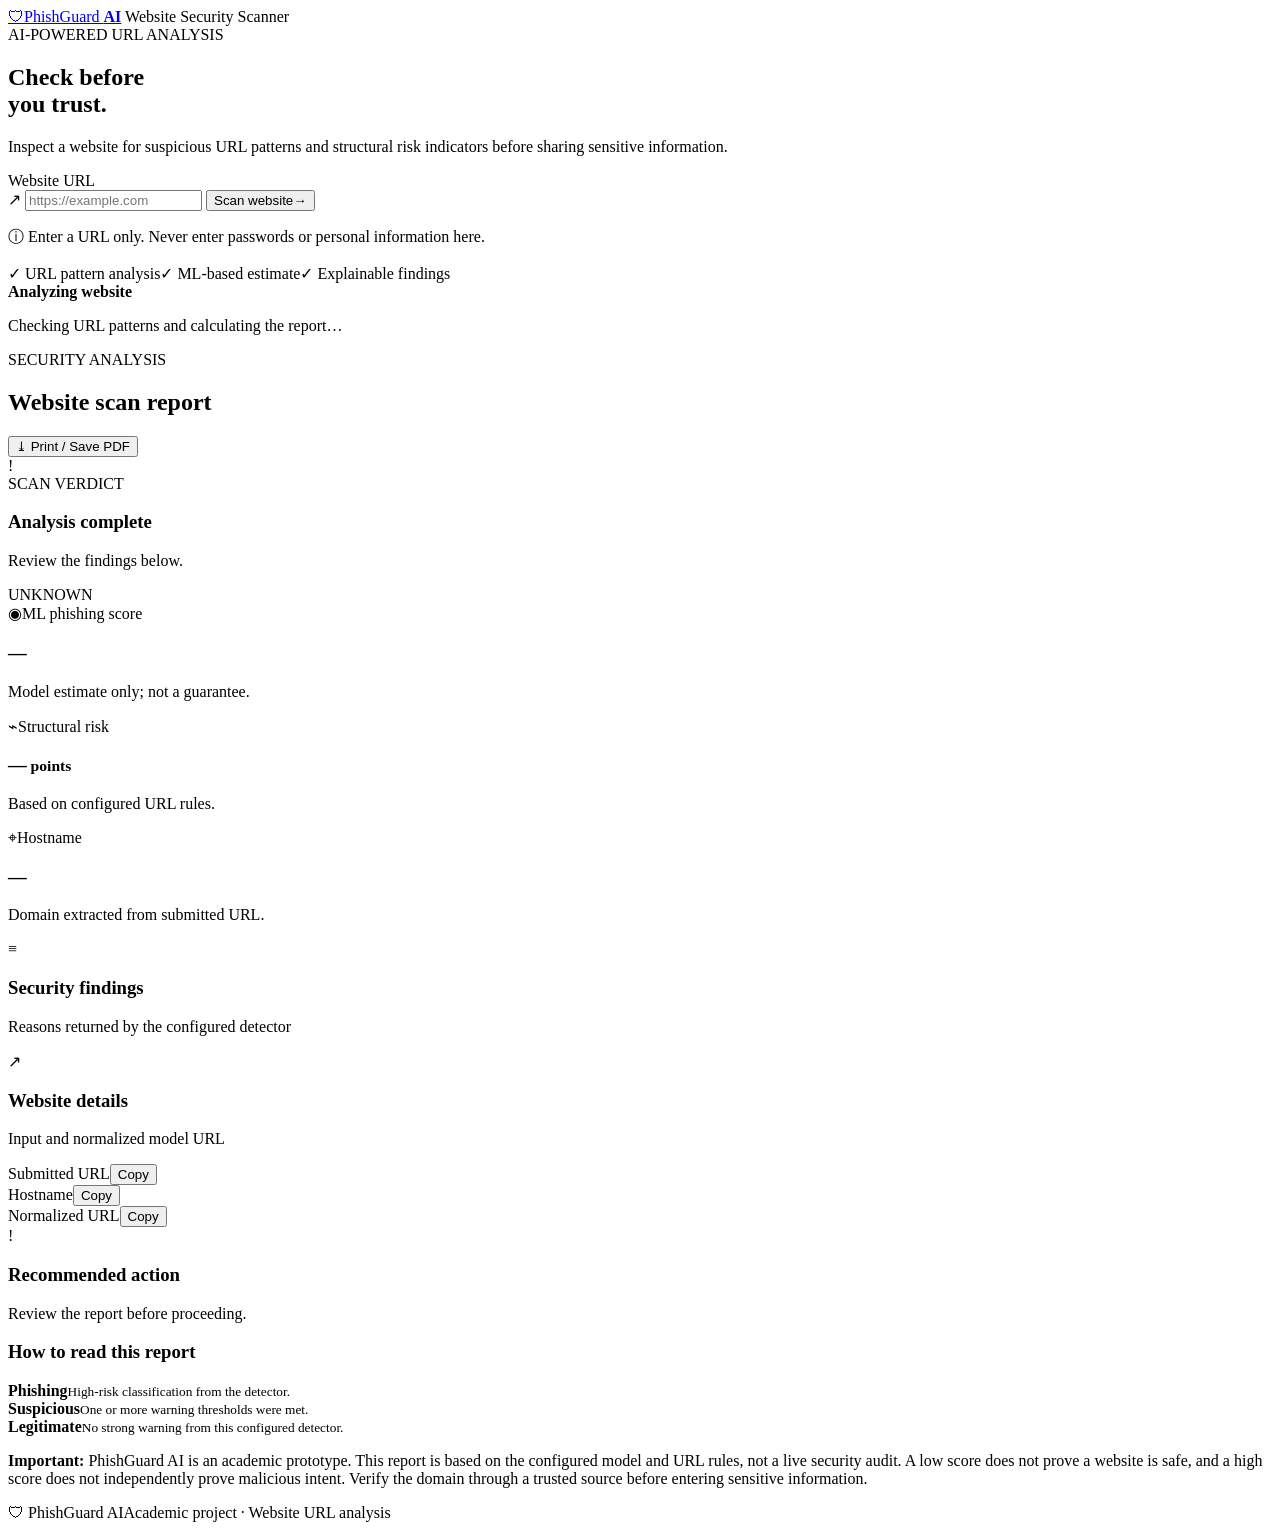
==== frontend/index.html @ d0da9a56 "Add ML-based email phishing detection" ====
<!DOCTYPE html>
<html lang="en">
<head>
  <meta charset="UTF-8">
  <meta name="viewport" content="width=device-width, initial-scale=1.0">
  <meta name="theme-color" content="#101827">
  <title>PhishGuard AI | Website Security Scanner</title>
  <link rel="stylesheet" href="/static/style.css">
</head>
<body>
  <header class="topbar">
    <a class="brand" href="/"><span class="brand-icon" aria-hidden="true">🛡</span><span>PhishGuard <b>AI</b></span></a>
    <span class="header-label"><span class="live-dot"></span> Website Security Scanner</span>
  </header>
  <main class="container">
    <section class="hero">
      <div class="eyebrow"><span class="eyebrow-line"></span> AI-POWERED URL ANALYSIS</div>
      <h1>Check before<br><span>you trust.</span></h1>
      <p class="hero-copy">Inspect a website for suspicious URL patterns and structural risk indicators before sharing sensitive information.</p>
      <form id="scan-form">
        <label for="url-input">Website URL</label>
        <div class="input-row">
          <span class="input-icon" aria-hidden="true">↗</span>
          <input id="url-input" type="text" placeholder="https://example.com" autocomplete="url" spellcheck="false" required>
          <button id="scan-button" type="submit"><span>Scan website</span><span aria-hidden="true">→</span></button>
        </div>
        <p class="hint">ⓘ Enter a URL only. Never enter passwords or personal information here.</p>
      </form>
      <div class="hero-foot"><span><span class="mini-check">✓</span> URL pattern analysis</span><span><span class="mini-check">✓</span> ML-based estimate</span><span><span class="mini-check">✓</span> Explainable findings</span></div>
    </section>
    <section id="loading" class="notice loading hidden" role="status" aria-live="polite"><span class="spinner" aria-hidden="true"></span><div><strong>Analyzing website</strong><p>Checking URL patterns and calculating the report…</p></div></section>
    <section id="error-box" class="notice error hidden" role="alert"></section>
    <section id="report" class="report hidden" aria-live="polite">
      <div class="report-topline"><div><div class="eyebrow dark-eyebrow">SECURITY ANALYSIS</div><h2>Website scan report</h2><p id="report-time" class="report-time"></p></div><button id="print-button" class="secondary-button" type="button">⤓ Print / Save PDF</button></div>
      <article id="verdict-panel" class="verdict-panel"><div id="verdict-icon" class="verdict-icon" aria-hidden="true">!</div><div class="verdict-copy"><div class="verdict-overline">SCAN VERDICT</div><h3 id="verdict-title">Analysis complete</h3><p id="prediction-description">Review the findings below.</p></div><span id="status-badge" class="status-badge">UNKNOWN</span></article>
      <div class="summary-grid">
        <article class="metric-card"><div class="metric-head"><span class="metric-icon amber">◉</span><span class="card-label">ML phishing score</span></div><h3 id="phishing-probability">—</h3><div class="progress" role="progressbar" aria-label="Phishing probability" aria-valuemin="0" aria-valuemax="100" aria-valuenow="0"><div id="probability-bar"></div></div><p class="metric-note">Model estimate only; not a guarantee.</p></article>
        <article class="metric-card"><div class="metric-head"><span class="metric-icon blue">⌁</span><span class="card-label">Structural risk</span></div><h3><span id="risk-points">—</span><small> points</small></h3><p id="risk-description" class="metric-note">Based on configured URL rules.</p></article>
        <article class="metric-card"><div class="metric-head"><span class="metric-icon green">⌖</span><span class="card-label">Hostname</span></div><h3 id="hostname-metric" class="hostname-metric">—</h3><p class="metric-note">Domain extracted from submitted URL.</p></article>
      </div>
      <div class="report-columns">
        <div class="report-main">
          <article class="panel"><div class="panel-heading"><span class="panel-symbol">≡</span><div><h3>Security findings</h3><p>Reasons returned by the configured detector</p></div></div><ul id="reasons-list" class="findings-list"></ul></article>
          <article class="panel"><div class="panel-heading"><span class="panel-symbol">↗</span><div><h3>Website details</h3><p>Input and normalized model URL</p></div></div>
            <div class="detail-row"><span>Submitted URL</span><code id="submitted-url"></code><button class="copy-button" data-copy="submitted-url" type="button">Copy</button></div>
            <div class="detail-row"><span>Hostname</span><code id="hostname"></code><button class="copy-button" data-copy="hostname" type="button">Copy</button></div>
            <div class="detail-row"><span>Normalized URL</span><code id="normalized-url"></code><button class="copy-button" data-copy="normalized-url" type="button">Copy</button></div>
          </article>
        </div>
        <aside class="report-side">
          <article id="action-panel" class="action-panel"><div class="action-icon" aria-hidden="true">!</div><h3 id="action-title">Recommended action</h3><p id="action-copy">Review the report before proceeding.</p><ul id="action-list"></ul></article>
          <article class="panel methodology"><h3>How to read this report</h3>
            <div class="legend-row"><span class="legend-dot red"></span><span><b>Phishing</b><small>High-risk classification from the detector.</small></span></div>
            <div class="legend-row"><span class="legend-dot amber-dot"></span><span><b>Suspicious</b><small>One or more warning thresholds were met.</small></span></div>
            <div class="legend-row"><span class="legend-dot green-dot"></span><span><b>Legitimate</b><small>No strong warning from this configured detector.</small></span></div>
          </article>
        </aside>
      </div>
      <p class="disclaimer"><strong>Important:</strong> PhishGuard AI is an academic prototype. This report is based on the configured model and URL rules, not a live security audit. A low score does not prove a website is safe, and a high score does not independently prove malicious intent. Verify the domain through a trusted source before entering sensitive information.</p>
    </section>
  </main>
  <footer><span>🛡 PhishGuard AI</span><span>Academic project · Website URL analysis</span></footer>
  <script src="/static/script.js"></script>
</body>
</html>
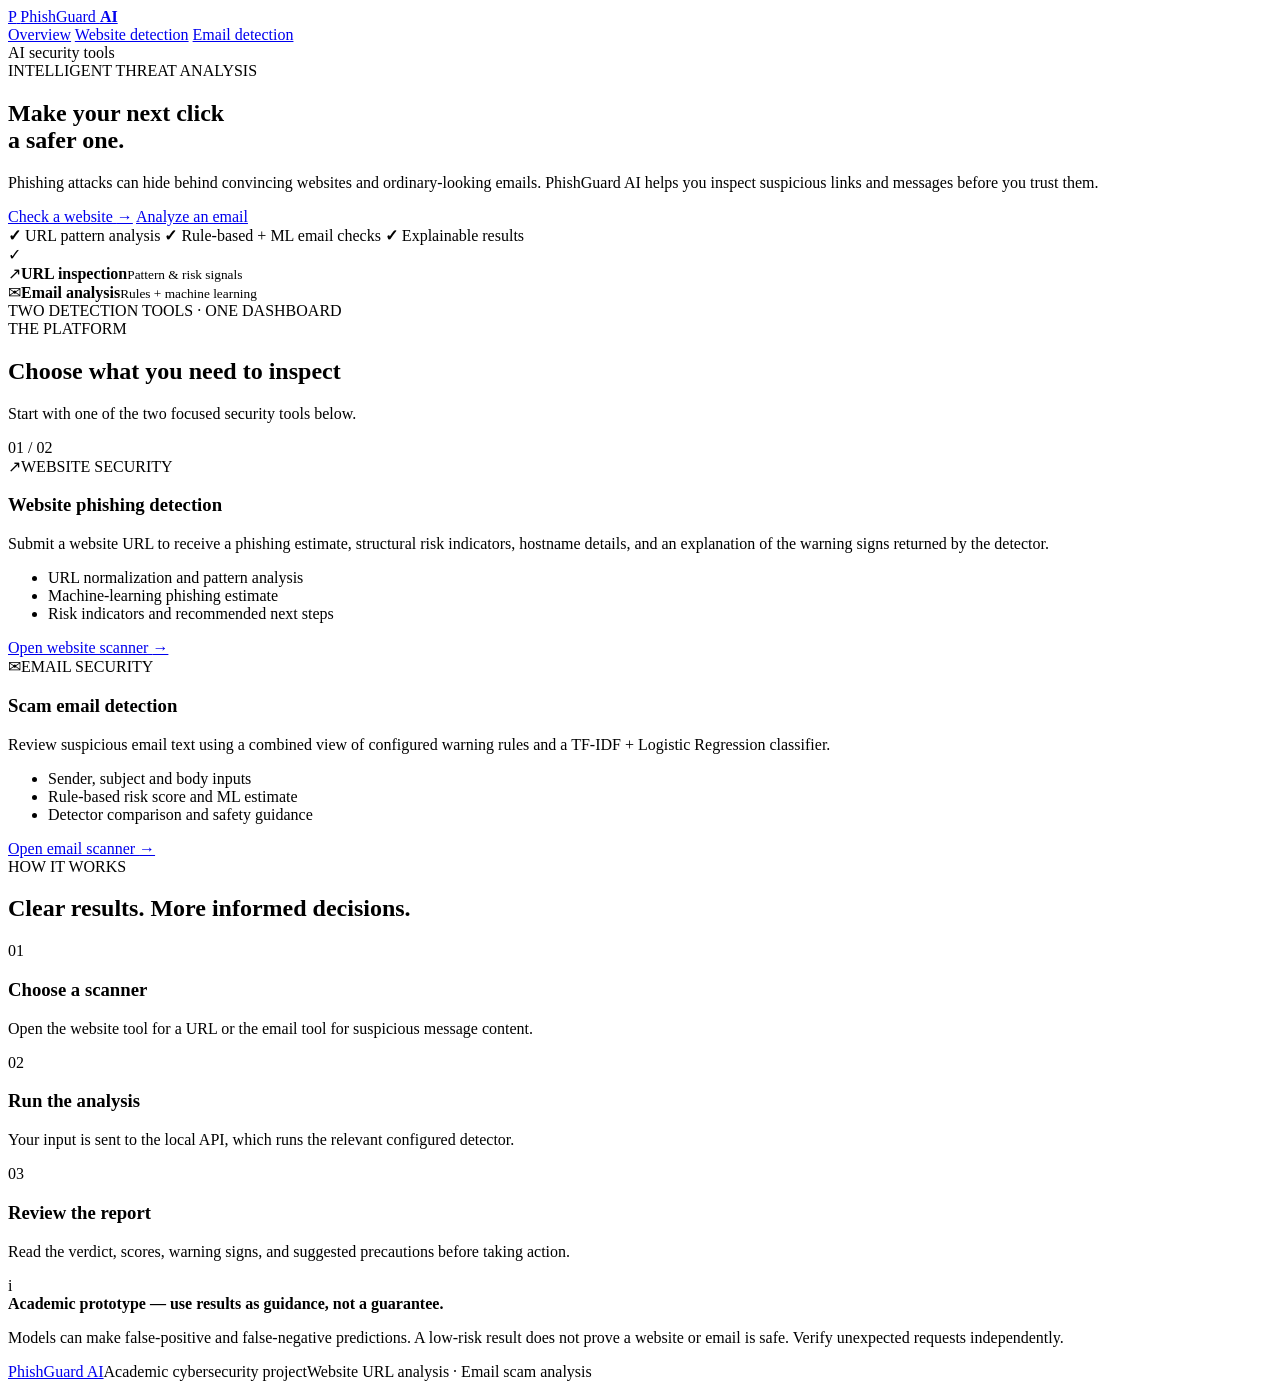
==== commit 749400e4: "Redesign frontend with separate website and email scanners" ====
--- a/frontend/index.html
+++ b/frontend/index.html
@@ -2,64 +2,97 @@
 <html lang="en">
 <head>
   <meta charset="UTF-8">
-  <meta name="viewport" content="width=device-width, initial-scale=1.0">
-  <meta name="theme-color" content="#101827">
-  <title>PhishGuard AI | Website Security Scanner</title>
+  <meta name="viewport" content="width=device-width, initial-scale=1">
+  <meta name="theme-color" content="#0b1220">
+  <meta name="description" content="PhishGuard AI helps analyze suspicious website URLs and email messages for phishing and scam indicators.">
+  <title>PhishGuard AI | Cybersecurity Detection</title>
   <link rel="stylesheet" href="/static/style.css">
 </head>
 <body>
-  <header class="topbar">
-    <a class="brand" href="/"><span class="brand-icon" aria-hidden="true">🛡</span><span>PhishGuard <b>AI</b></span></a>
-    <span class="header-label"><span class="live-dot"></span> Website Security Scanner</span>
+  <header class="site-header">
+    <div class="nav-wrap">
+      <a class="brand" href="/" aria-label="PhishGuard AI home">
+        <span class="brand-mark" aria-hidden="true">P</span>
+        <span>PhishGuard <b>AI</b></span>
+      </a>
+      <nav class="main-nav" aria-label="Main navigation">
+        <a class="nav-link active" href="/">Overview</a>
+        <a class="nav-link" href="/static/website.html">Website detection</a>
+        <a class="nav-link" href="/static/email.html">Email detection</a>
+      </nav>
+      <span class="nav-status"><i></i> AI security tools</span>
+    </div>
   </header>
-  <main class="container">
-    <section class="hero">
-      <div class="eyebrow"><span class="eyebrow-line"></span> AI-POWERED URL ANALYSIS</div>
-      <h1>Check before<br><span>you trust.</span></h1>
-      <p class="hero-copy">Inspect a website for suspicious URL patterns and structural risk indicators before sharing sensitive information.</p>
-      <form id="scan-form">
-        <label for="url-input">Website URL</label>
-        <div class="input-row">
-          <span class="input-icon" aria-hidden="true">↗</span>
-          <input id="url-input" type="text" placeholder="https://example.com" autocomplete="url" spellcheck="false" required>
-          <button id="scan-button" type="submit"><span>Scan website</span><span aria-hidden="true">→</span></button>
+
+  <main>
+    <section class="landing-hero">
+      <div class="landing-grid">
+        <div class="landing-copy">
+          <div class="eyebrow"><span class="eyebrow-line"></span> INTELLIGENT THREAT ANALYSIS</div>
+          <h1>Make your next click<br><span>a safer one.</span></h1>
+          <p class="hero-description">Phishing attacks can hide behind convincing websites and ordinary-looking emails. PhishGuard AI helps you inspect suspicious links and messages before you trust them.</p>
+          <div class="hero-actions">
+            <a class="button button-primary" href="/static/website.html">Check a website <span aria-hidden="true">→</span></a>
+            <a class="button button-secondary" href="/static/email.html">Analyze an email</a>
+          </div>
+          <div class="trust-points">
+            <span><b>✓</b> URL pattern analysis</span>
+            <span><b>✓</b> Rule-based + ML email checks</span>
+            <span><b>✓</b> Explainable results</span>
+          </div>
         </div>
-        <p class="hint">ⓘ Enter a URL only. Never enter passwords or personal information here.</p>
-      </form>
-      <div class="hero-foot"><span><span class="mini-check">✓</span> URL pattern analysis</span><span><span class="mini-check">✓</span> ML-based estimate</span><span><span class="mini-check">✓</span> Explainable findings</span></div>
+        <div class="hero-visual" aria-label="Illustration of a protected digital environment">
+          <div class="orbit orbit-one"></div><div class="orbit orbit-two"></div>
+          <div class="shield-graphic">
+            <div class="shield-inner"><span class="shield-check">✓</span></div>
+          </div>
+          <div class="floating-card floating-top"><span class="float-icon blue">↗</span><span><strong>URL inspection</strong><small>Pattern & risk signals</small></span></div>
+          <div class="floating-card floating-bottom"><span class="float-icon violet">✉</span><span><strong>Email analysis</strong><small>Rules + machine learning</small></span></div>
+          <div class="visual-caption"><span class="pulse-dot"></span> TWO DETECTION TOOLS · ONE DASHBOARD</div>
+        </div>
+      </div>
     </section>
-    <section id="loading" class="notice loading hidden" role="status" aria-live="polite"><span class="spinner" aria-hidden="true"></span><div><strong>Analyzing website</strong><p>Checking URL patterns and calculating the report…</p></div></section>
-    <section id="error-box" class="notice error hidden" role="alert"></section>
-    <section id="report" class="report hidden" aria-live="polite">
-      <div class="report-topline"><div><div class="eyebrow dark-eyebrow">SECURITY ANALYSIS</div><h2>Website scan report</h2><p id="report-time" class="report-time"></p></div><button id="print-button" class="secondary-button" type="button">⤓ Print / Save PDF</button></div>
-      <article id="verdict-panel" class="verdict-panel"><div id="verdict-icon" class="verdict-icon" aria-hidden="true">!</div><div class="verdict-copy"><div class="verdict-overline">SCAN VERDICT</div><h3 id="verdict-title">Analysis complete</h3><p id="prediction-description">Review the findings below.</p></div><span id="status-badge" class="status-badge">UNKNOWN</span></article>
-      <div class="summary-grid">
-        <article class="metric-card"><div class="metric-head"><span class="metric-icon amber">◉</span><span class="card-label">ML phishing score</span></div><h3 id="phishing-probability">—</h3><div class="progress" role="progressbar" aria-label="Phishing probability" aria-valuemin="0" aria-valuemax="100" aria-valuenow="0"><div id="probability-bar"></div></div><p class="metric-note">Model estimate only; not a guarantee.</p></article>
-        <article class="metric-card"><div class="metric-head"><span class="metric-icon blue">⌁</span><span class="card-label">Structural risk</span></div><h3><span id="risk-points">—</span><small> points</small></h3><p id="risk-description" class="metric-note">Based on configured URL rules.</p></article>
-        <article class="metric-card"><div class="metric-head"><span class="metric-icon green">⌖</span><span class="card-label">Hostname</span></div><h3 id="hostname-metric" class="hostname-metric">—</h3><p class="metric-note">Domain extracted from submitted URL.</p></article>
+
+    <section class="content-section intro-section">
+      <div class="section-kicker">THE PLATFORM</div>
+      <div class="section-title-row">
+        <div><h2>Choose what you need to inspect</h2><p>Start with one of the two focused security tools below.</p></div>
+        <span class="section-number">01 / 02</span>
       </div>
-      <div class="report-columns">
-        <div class="report-main">
-          <article class="panel"><div class="panel-heading"><span class="panel-symbol">≡</span><div><h3>Security findings</h3><p>Reasons returned by the configured detector</p></div></div><ul id="reasons-list" class="findings-list"></ul></article>
-          <article class="panel"><div class="panel-heading"><span class="panel-symbol">↗</span><div><h3>Website details</h3><p>Input and normalized model URL</p></div></div>
-            <div class="detail-row"><span>Submitted URL</span><code id="submitted-url"></code><button class="copy-button" data-copy="submitted-url" type="button">Copy</button></div>
-            <div class="detail-row"><span>Hostname</span><code id="hostname"></code><button class="copy-button" data-copy="hostname" type="button">Copy</button></div>
-            <div class="detail-row"><span>Normalized URL</span><code id="normalized-url"></code><button class="copy-button" data-copy="normalized-url" type="button">Copy</button></div>
-          </article>
-        </div>
-        <aside class="report-side">
-          <article id="action-panel" class="action-panel"><div class="action-icon" aria-hidden="true">!</div><h3 id="action-title">Recommended action</h3><p id="action-copy">Review the report before proceeding.</p><ul id="action-list"></ul></article>
-          <article class="panel methodology"><h3>How to read this report</h3>
-            <div class="legend-row"><span class="legend-dot red"></span><span><b>Phishing</b><small>High-risk classification from the detector.</small></span></div>
-            <div class="legend-row"><span class="legend-dot amber-dot"></span><span><b>Suspicious</b><small>One or more warning thresholds were met.</small></span></div>
-            <div class="legend-row"><span class="legend-dot green-dot"></span><span><b>Legitimate</b><small>No strong warning from this configured detector.</small></span></div>
-          </article>
-        </aside>
+      <div class="tool-grid">
+        <article class="tool-card tool-card-blue">
+          <div class="tool-card-top"><span class="tool-icon">↗</span><span class="tool-tag">WEBSITE SECURITY</span></div>
+          <h3>Website phishing detection</h3>
+          <p>Submit a website URL to receive a phishing estimate, structural risk indicators, hostname details, and an explanation of the warning signs returned by the detector.</p>
+          <ul class="feature-list"><li>URL normalization and pattern analysis</li><li>Machine-learning phishing estimate</li><li>Risk indicators and recommended next steps</li></ul>
+          <a class="text-link" href="/static/website.html">Open website scanner <span>→</span></a>
+        </article>
+        <article class="tool-card tool-card-violet">
+          <div class="tool-card-top"><span class="tool-icon">✉</span><span class="tool-tag">EMAIL SECURITY</span></div>
+          <h3>Scam email detection</h3>
+          <p>Review suspicious email text using a combined view of configured warning rules and a TF-IDF + Logistic Regression classifier.</p>
+          <ul class="feature-list"><li>Sender, subject and body inputs</li><li>Rule-based risk score and ML estimate</li><li>Detector comparison and safety guidance</li></ul>
+          <a class="text-link violet-link" href="/static/email.html">Open email scanner <span>→</span></a>
+        </article>
       </div>
-      <p class="disclaimer"><strong>Important:</strong> PhishGuard AI is an academic prototype. This report is based on the configured model and URL rules, not a live security audit. A low score does not prove a website is safe, and a high score does not independently prove malicious intent. Verify the domain through a trusted source before entering sensitive information.</p>
+    </section>
+
+    <section class="content-section how-section">
+      <div class="section-kicker">HOW IT WORKS</div>
+      <h2>Clear results. More informed decisions.</h2>
+      <div class="steps-grid">
+        <article class="step-card"><span class="step-index">01</span><h3>Choose a scanner</h3><p>Open the website tool for a URL or the email tool for suspicious message content.</p></article>
+        <article class="step-card"><span class="step-index">02</span><h3>Run the analysis</h3><p>Your input is sent to the local API, which runs the relevant configured detector.</p></article>
+        <article class="step-card"><span class="step-index">03</span><h3>Review the report</h3><p>Read the verdict, scores, warning signs, and suggested precautions before taking action.</p></article>
+      </div>
+    </section>
+
+    <section class="notice-banner">
+      <span class="notice-symbol">i</span>
+      <div><strong>Academic prototype — use results as guidance, not a guarantee.</strong><p>Models can make false-positive and false-negative predictions. A low-risk result does not prove a website or email is safe. Verify unexpected requests independently.</p></div>
     </section>
   </main>
-  <footer><span>🛡 PhishGuard AI</span><span>Academic project · Website URL analysis</span></footer>
-  <script src="/static/script.js"></script>
+
+  <footer class="site-footer"><a class="footer-brand" href="/">PhishGuard AI</a><span>Academic cybersecurity project</span><span>Website URL analysis · Email scam analysis</span></footer>
 </body>
 </html>
